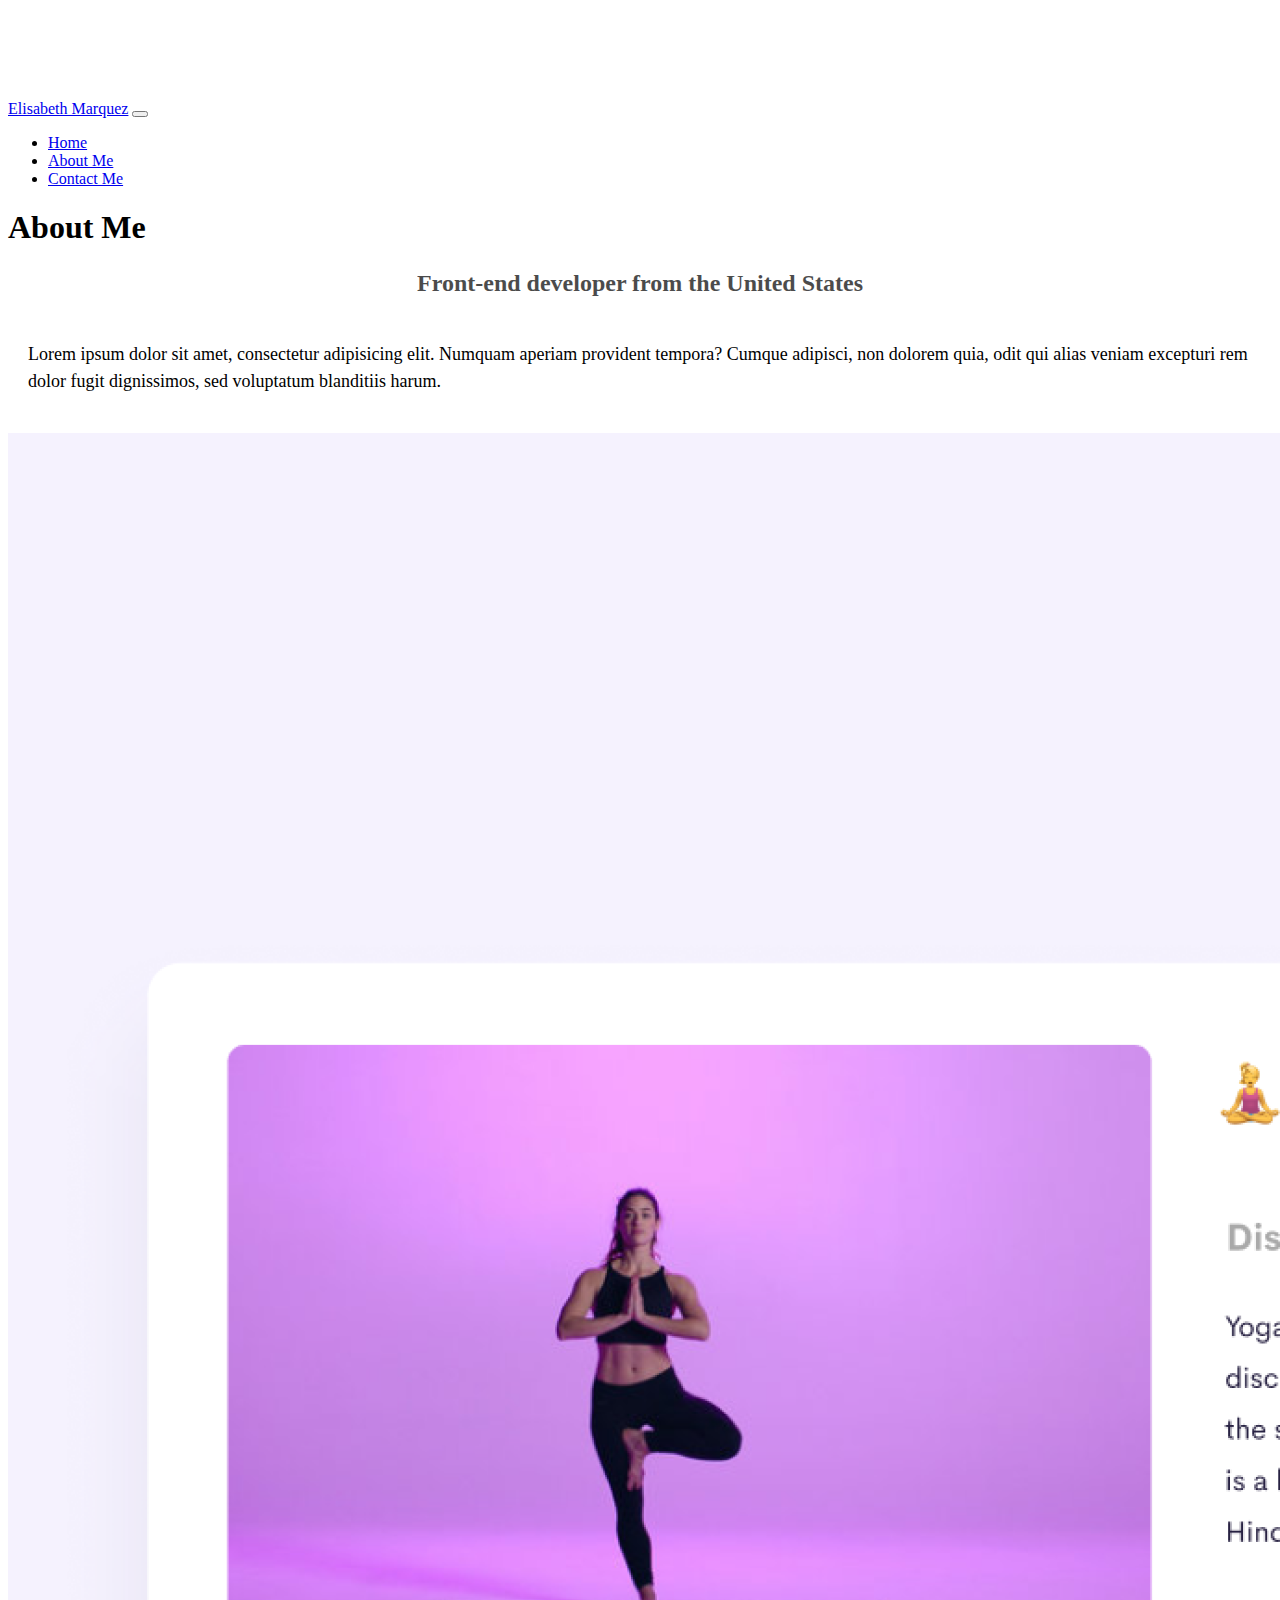
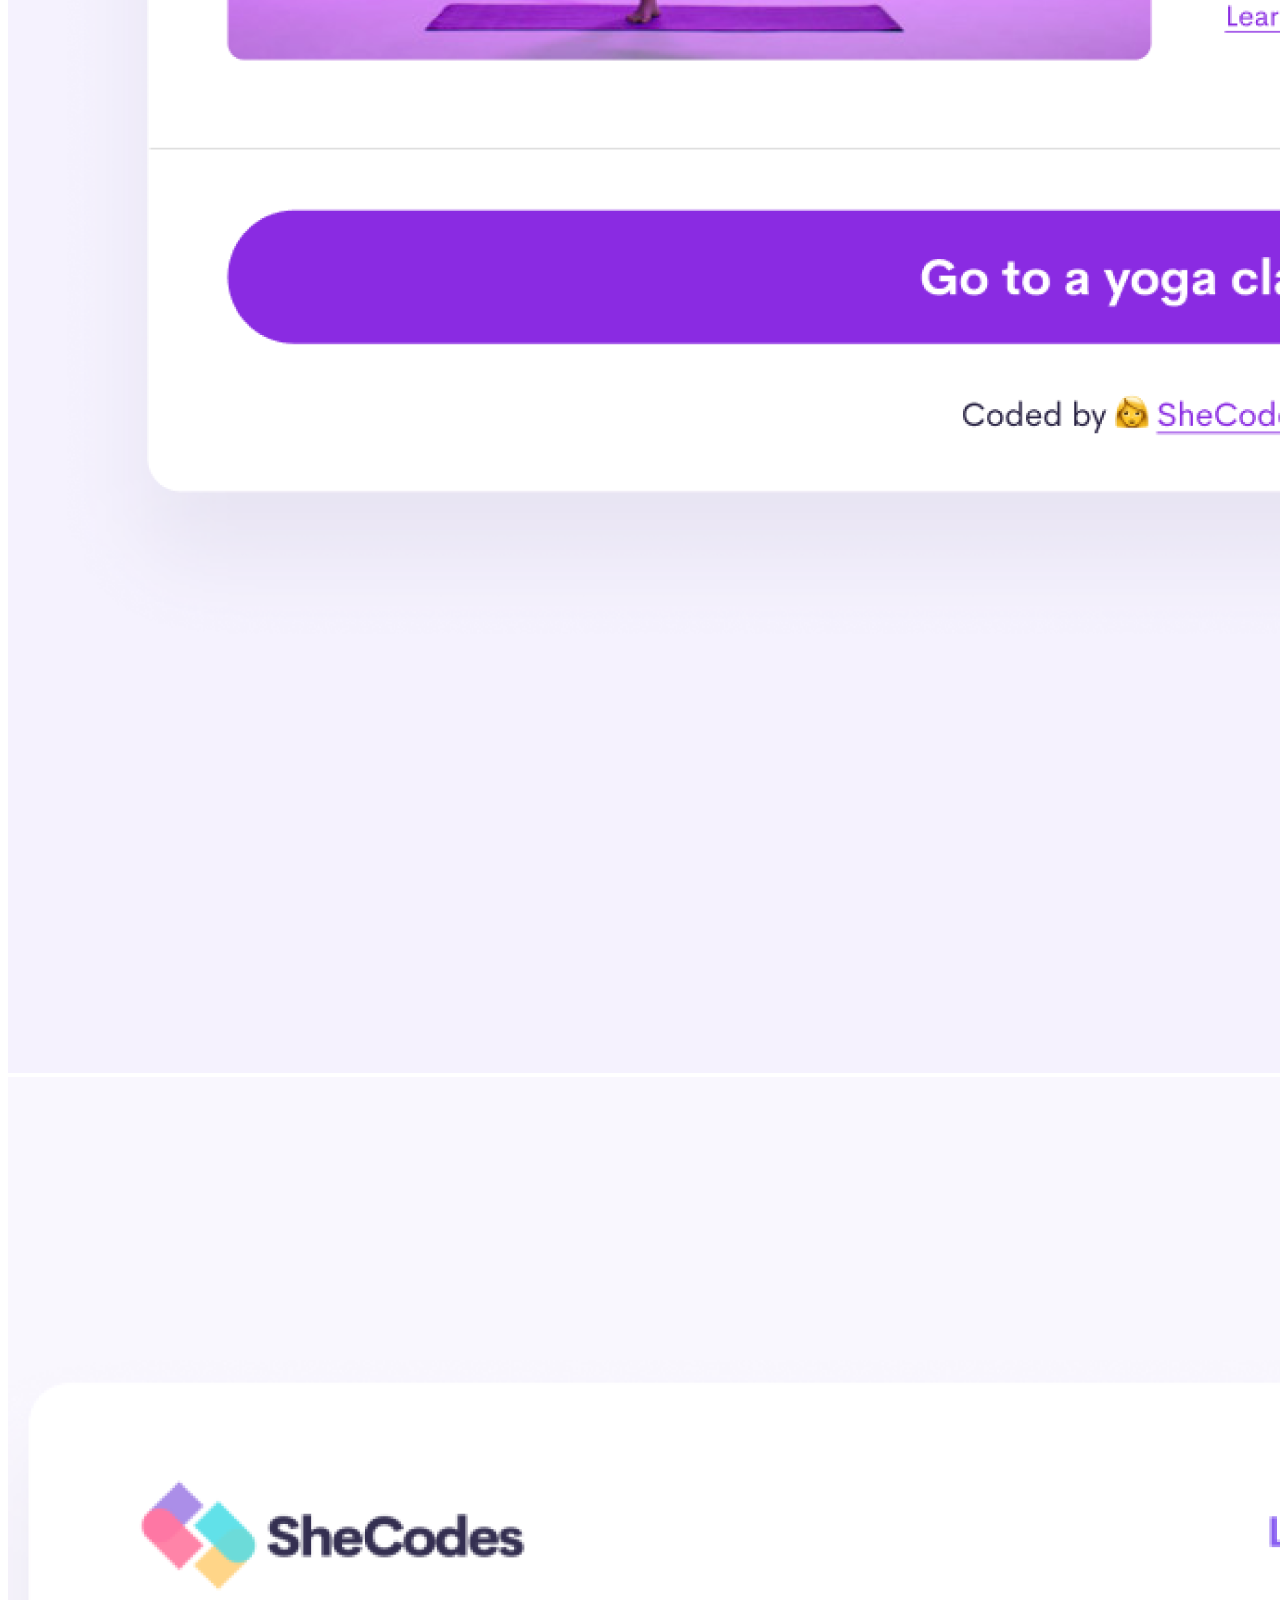
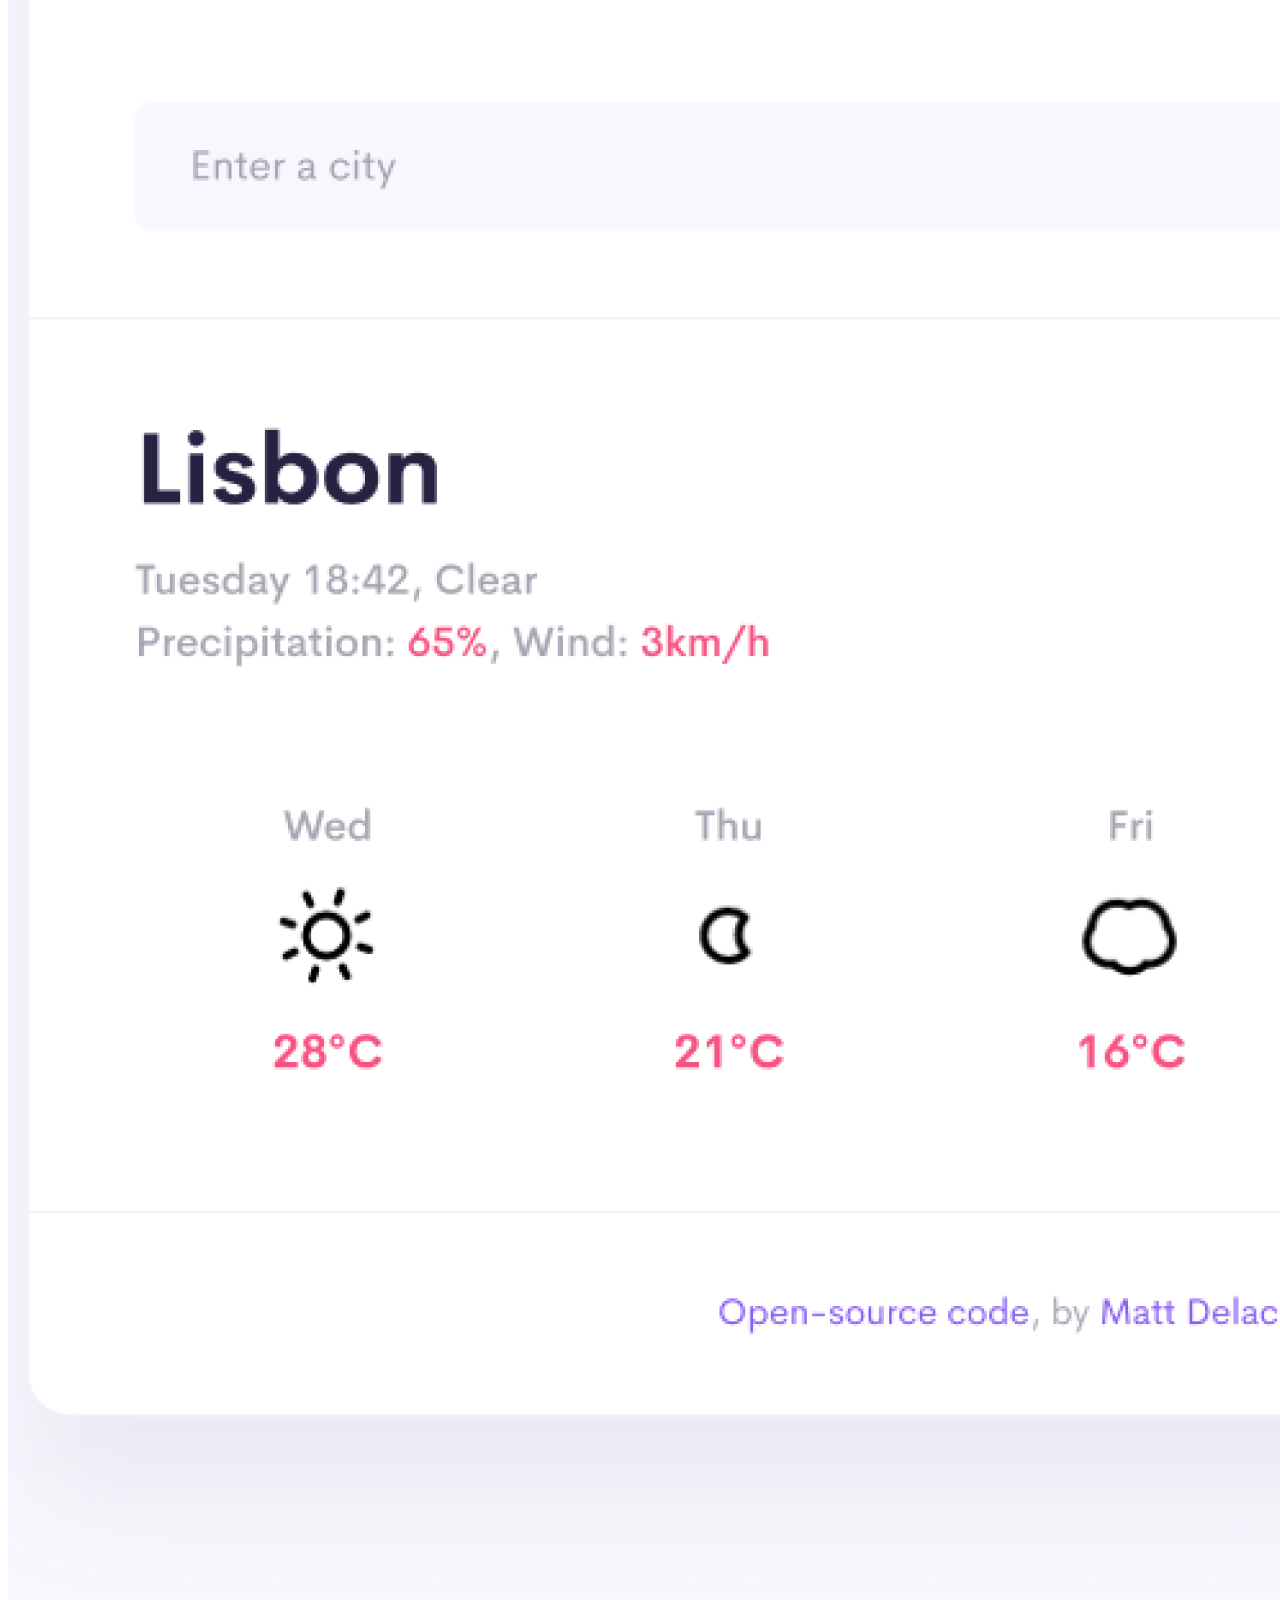
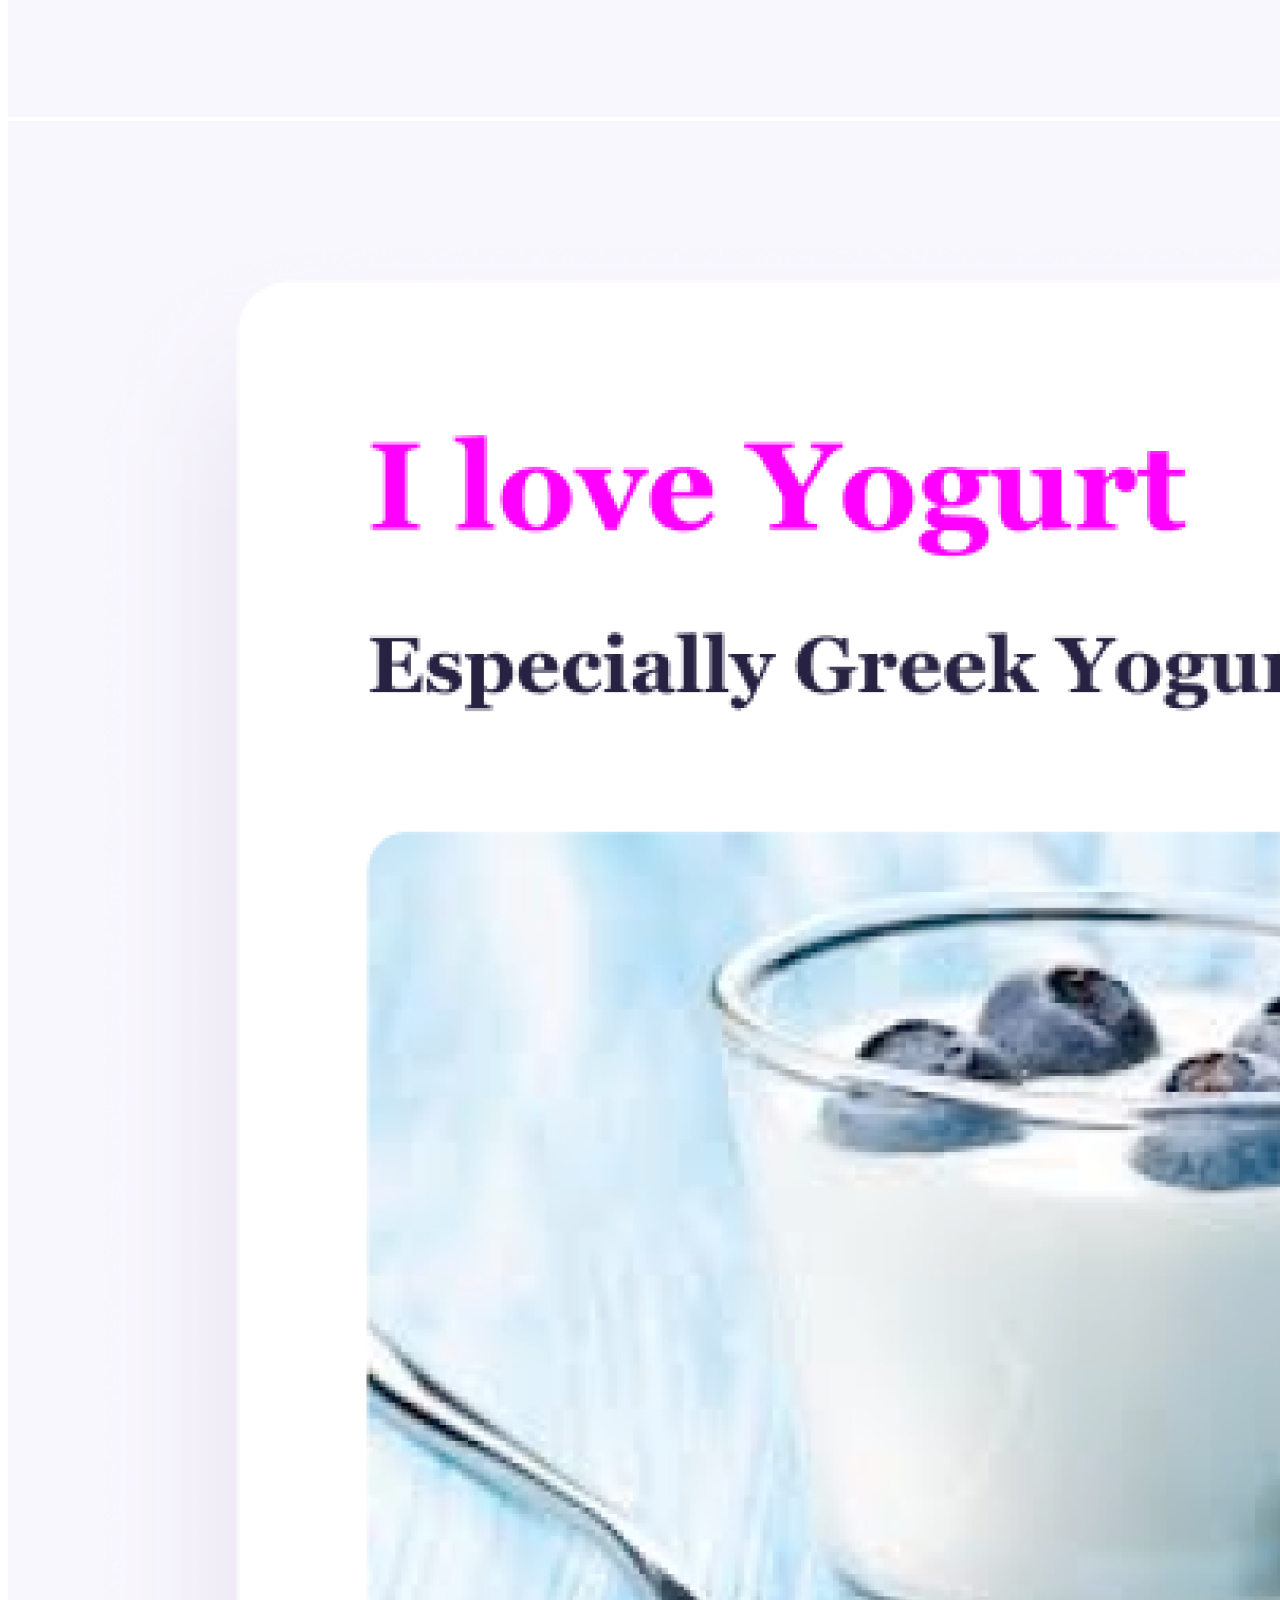
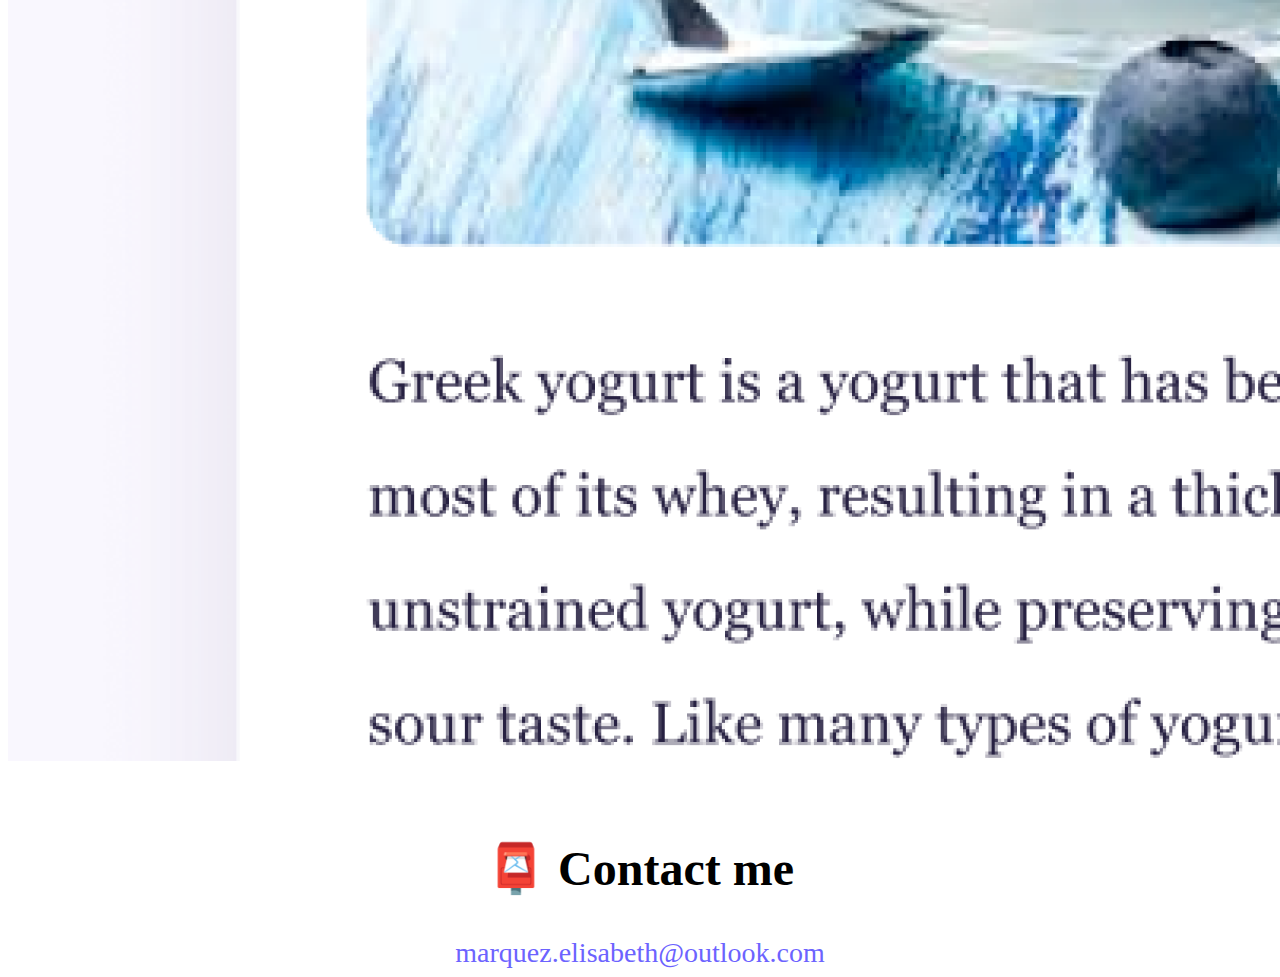
==== about.html @ a1d6c384 "folders" ====
<!DOCTYPE html>
<html lang="en">

<head>
    <meta charset="UTF-8" />
    <meta http-equiv="X-UA-Compatible" content="IE=edge" />
    <meta name="viewport" content="width=device-width, initial-scale=1.0" />
    <link href="https://cdn.jsdelivr.net/npm/bootstrap@5.1.3/dist/css/bootstrap.min.css" rel="stylesheet"
        integrity="sha384-1BmE4kWBq78iYhFldvKuhfTAU6auU8tT94WrHftjDbrCEXSU1oBoqyl2QvZ6jIW3" crossorigin="anonymous" />
    <link rel="stylesheet" href="style.css" />
    <script src="https://cdn.jsdelivr.net/npm/bootstrap@5.1.3/dist/js/bootstrap.bundle.min.js"
        integrity="sha384-ka7Sk0Gln4gmtz2MlQnikT1wXgYsOg+OMhuP+IlRH9sENBO0LRn5q+8nbTov4+1p"
        crossorigin="anonymous"></script>
    <title>Coder Profile</title>
</head>

<body>
    <div class="container">
        <nav class="navbar navbar-expand-lg navbar-light bg-light fixed-top">
            <div class="container">
                <a class="navbar-brand" href="index.html">Elisabeth Marquez</a>
                <button class="navbar-toggler" type="button" data-bs-toggle="collapse" data-bs-target="#navbarNav"
                    aria-controls="navbarNav" aria-expanded="false" aria-label="Toggle navigation">
                    <span class="navbar-toggler-icon"></span>
                </button>
                <div class="collapse navbar-collapse" id="navbarNav">
                    <ul class="navbar-nav">
                        <li class="nav-item">
                            <a class="nav-link" aria-current="page" href="index.html">Home</a>
                        </li>
                        <li class="nav-item">
                            <a class="nav-link active" href="about.html">About Me</a>
                        </li>
                        <li class="nav-item">
                            <a class="nav-link" href="about.html#contact">Contact Me</a>
                        </li>
                    </ul>
                </div>
            </div>
        </nav>
        <h1 class="text-center">About Me</h1>
        <h3 class="text-center">Front-end developer from the United States</h3>
        <p class="text-center">
            Lorem ipsum dolor sit amet, consectetur adipisicing elit. Numquam
            aperiam provident tempora? Cumque adipisci, non dolorem quia, odit qui
            alias veniam excepturi rem dolor fugit dignissimos, sed voluptatum
            blanditiis harum.
        </p>
        <div class="container">
            <div class="row">
                <div class="col-sm-4">
                    <img src="images/yoga.png" alt="" class="img-fluid p-4 shadow rounded" />
                </div>
                <div class="col-sm-4">
                    <img src="images/weather.png" alt="" class="img-fluid p-4 shadow rounded" />
                </div>
                <div class="col-sm-4">
                    <img src="images/yogurt.png" alt="" class="img-fluid p-4 shadow rounded" />
                </div>
            </div>
        </div>
        <div id="contact">
            <h2>📮 Contact me</h2>
            <a href="mailto:marquez.elisabeth@outlook.com" class="email-link">marquez.elisabeth@outlook.com
            </a>
        </div>
</body>

</html>
---- style.css ----
:root {
  --primary-color: #6c63ff;
  --secondary-color: #f5f2fe;
  --box-shadow: 0 5px 10px rgba(0, 0, 0, 0.3);
}

body {
  margin-top: 100px;
}

.font h1 {
  font-size: 96px;
  text-align: center;
}

h2 {
  font-size: 48px;
  text-align: center;
}

h3 {
  font-size: 24px;
  opacity: 0.7;
  text-align: center;
}

p {
  padding: 20px;
  border-radius: 4px;
  font-size: 18px;
  line-height: 1.5;
}

.navigation-links {
  display: flex;
  margin-top: 40px;
  justify-content: center;
}

.navigation-links a {
  margin: 20px;
  border-radius: 4px;
  padding: 20px 15px;
  text-decoration: none;
  text-transform: capitalize;
}

.contact-link {
  background: var(--primary-color);
  box-shadow: var(--box-shadow);
  color: white;
}

.about-link {
  color: var(--primary-color);
  border: 1px solid var(--primary-color);
}

.homepage-link {
  color: var(--primary-color);
  text-align: center;
  display: block;
}

.about-paragraphs {
  display: flex;
  margin: 30px 0;
}

.about-paragraphs p {
  margin: 10px;
}

.email-link {
  display: flex;
  justify-content: center;
  color: var(--primary-color);
  font-size: 28px;
  text-decoration: none;
}

.email-link:hover {
  text-decoration: underline;
}

.project-link {
  display: flex;
  border-radius: 4px;
  padding: 20px 15px;
  margin: 10px 10px;
  text-decoration: none;
  text-transform: capitalize;
  background: var(--primary-color);
  box-shadow: var(--box-shadow);
  color: white;
}

#contact {
  padding-top: 35px;
}
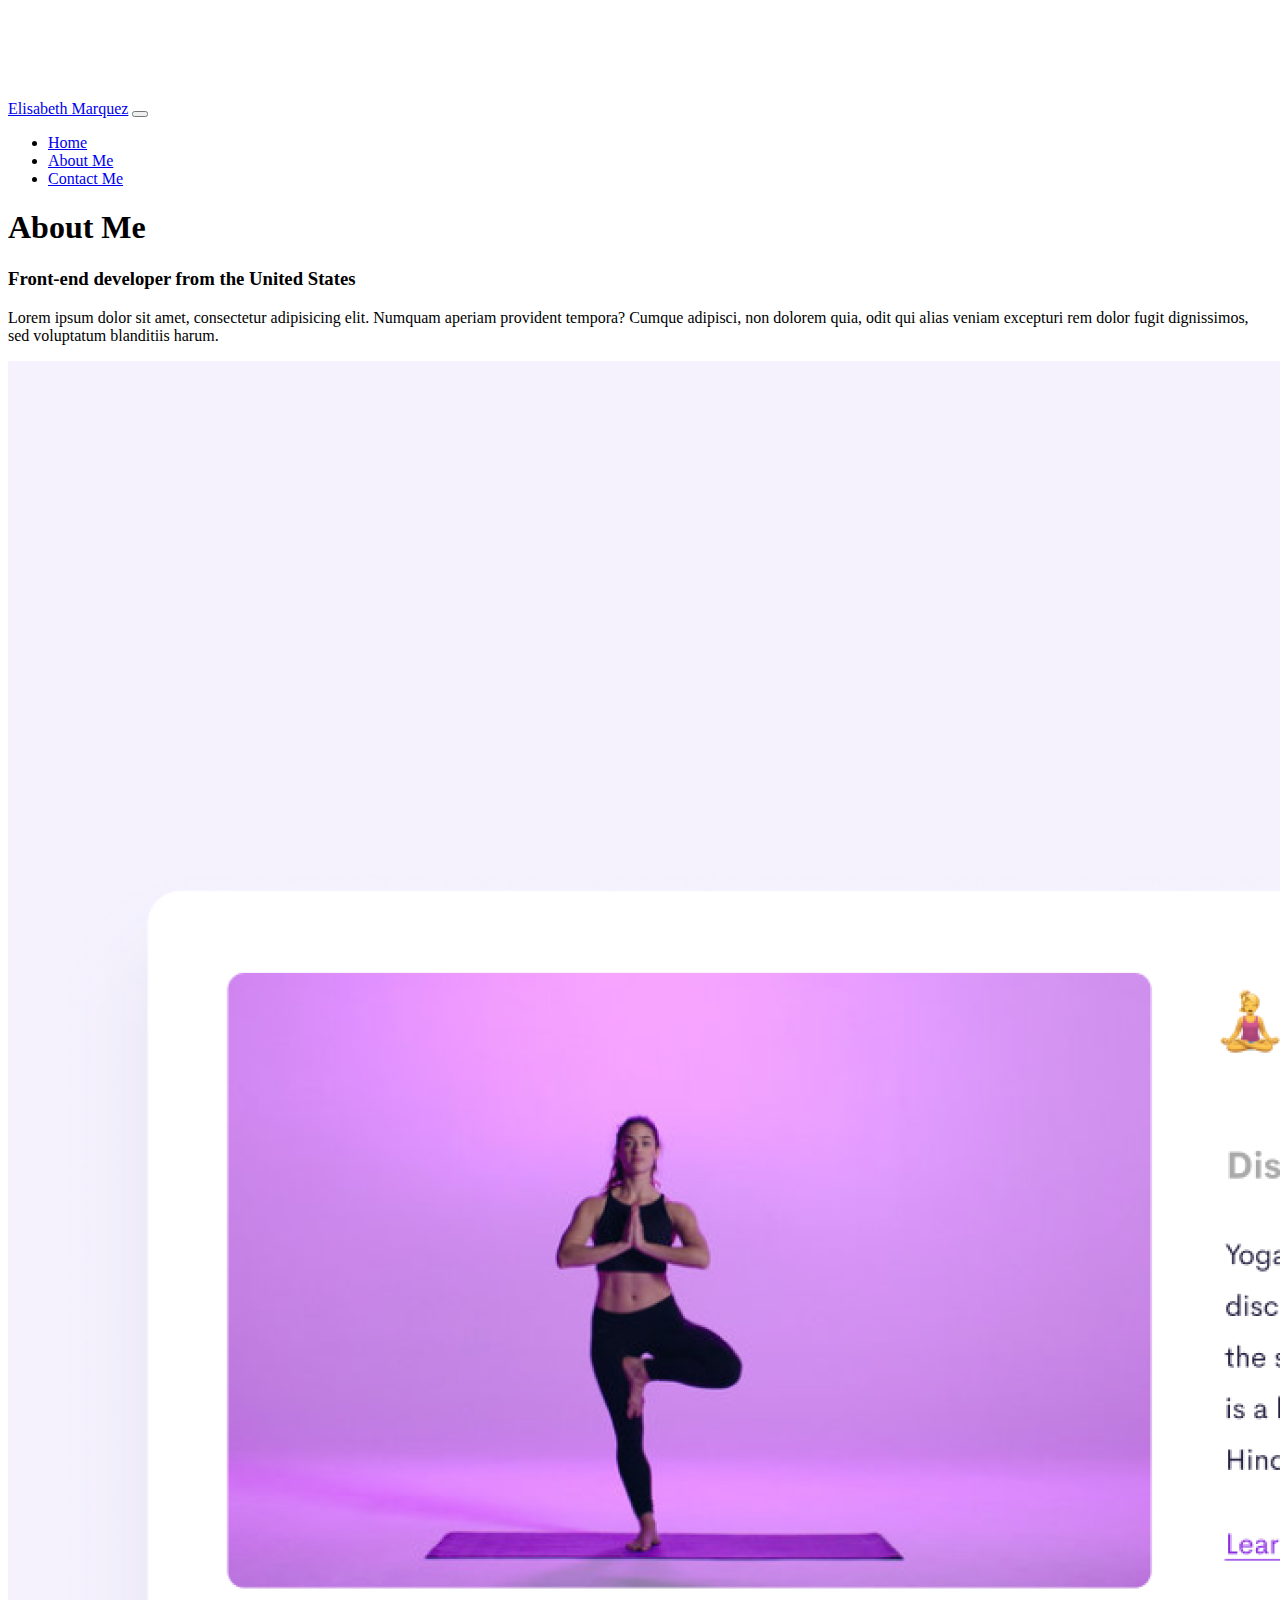
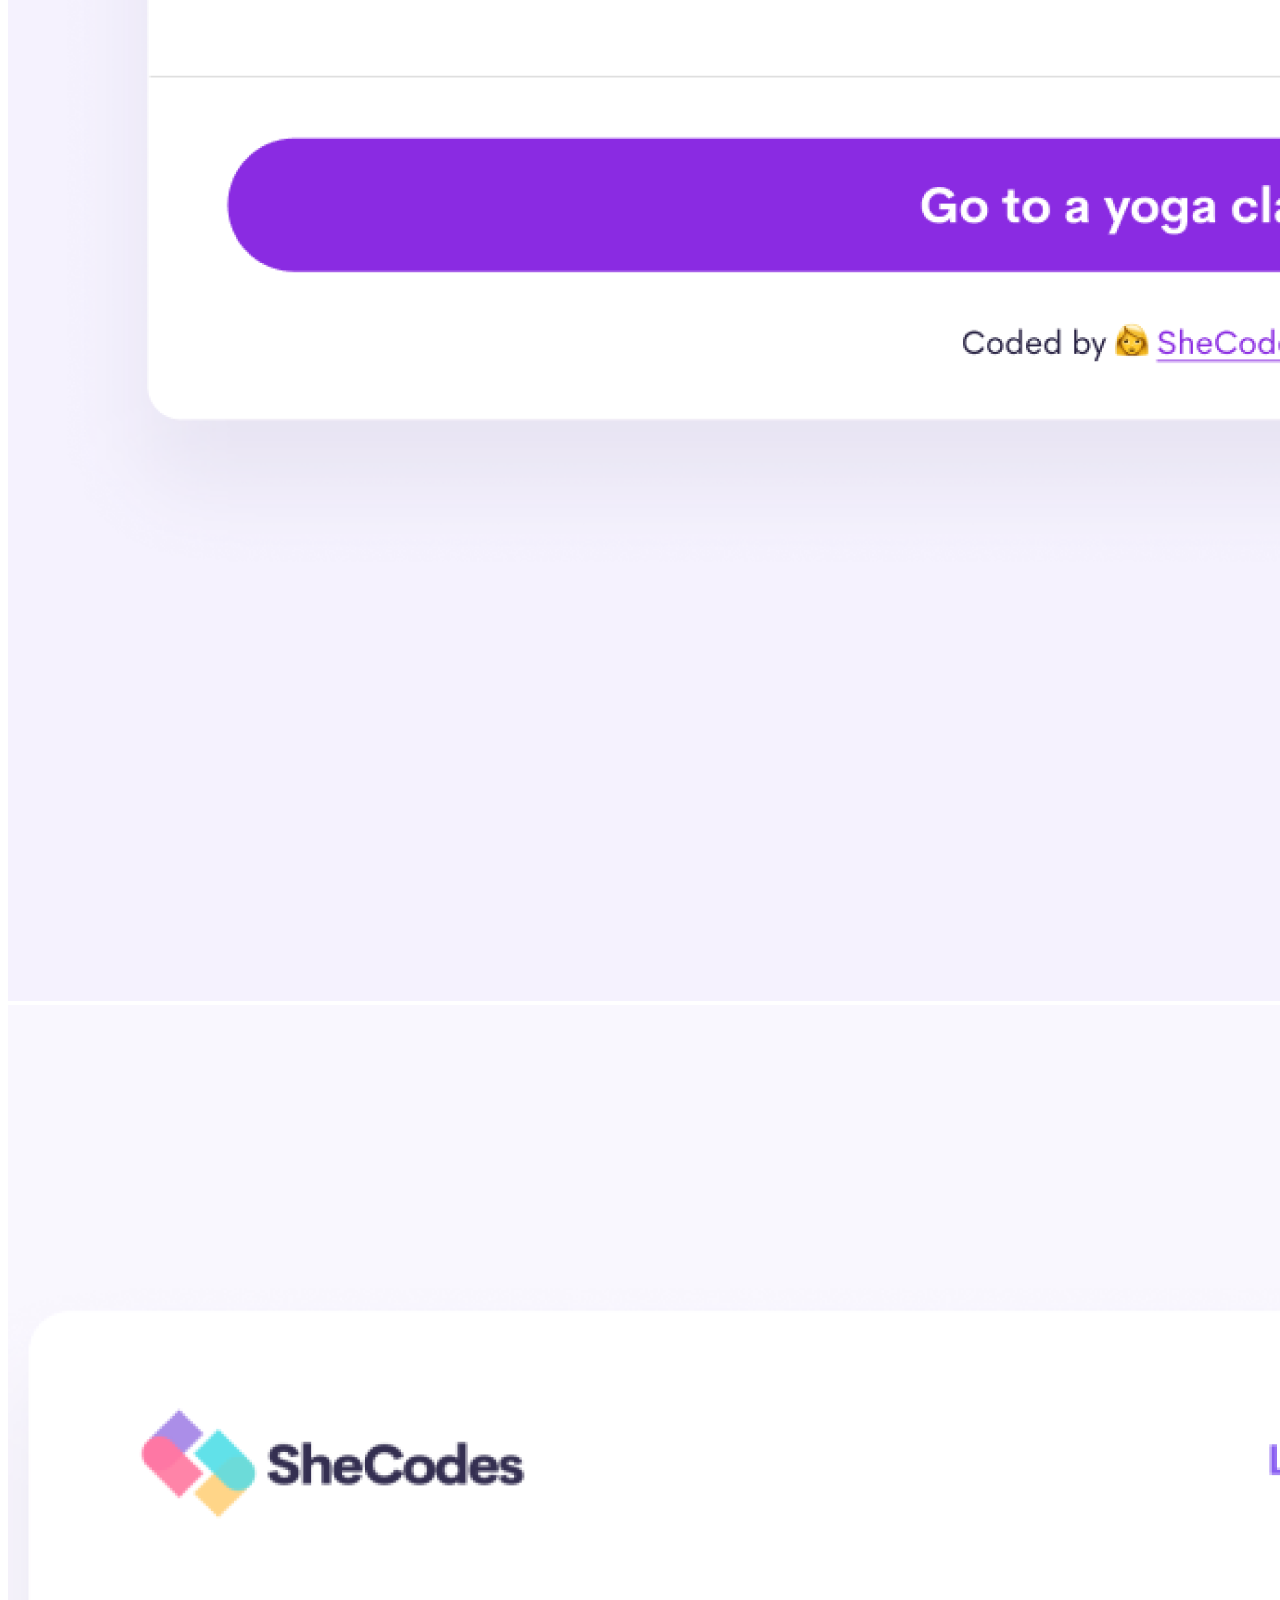
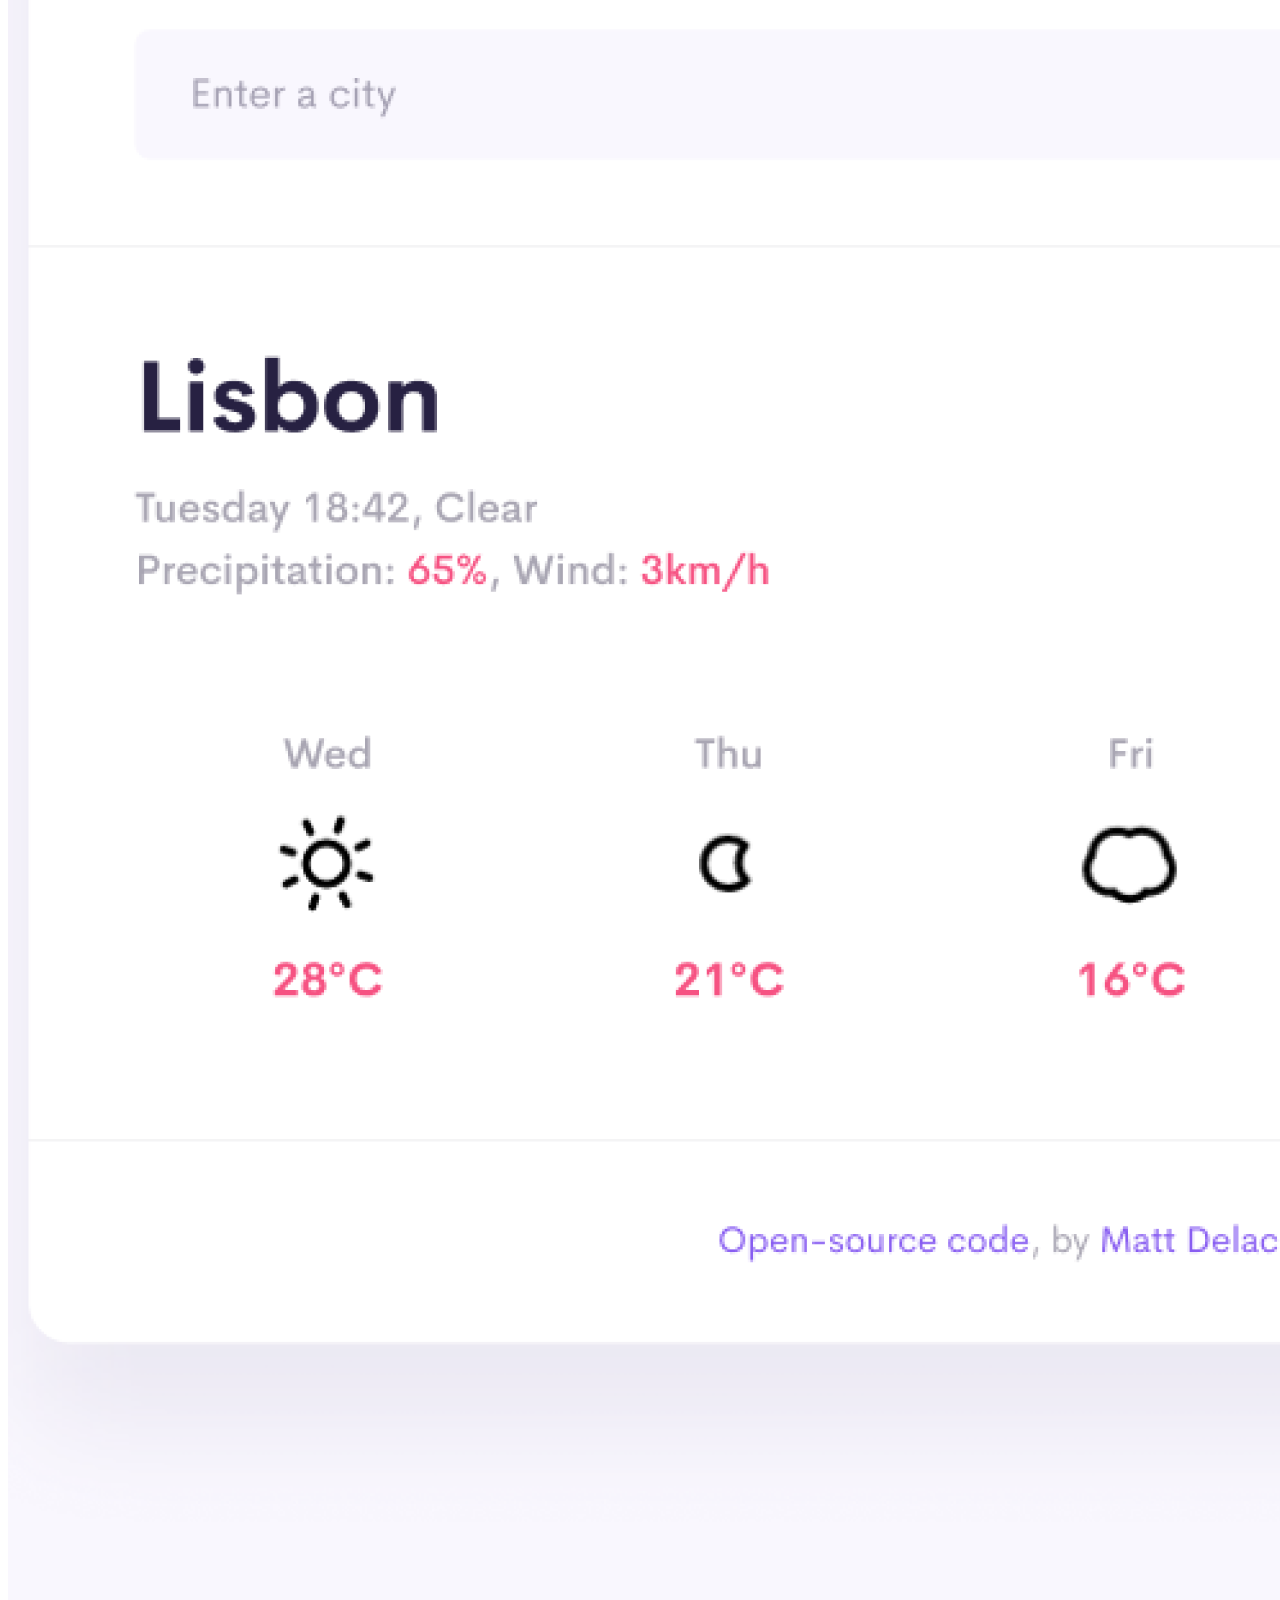
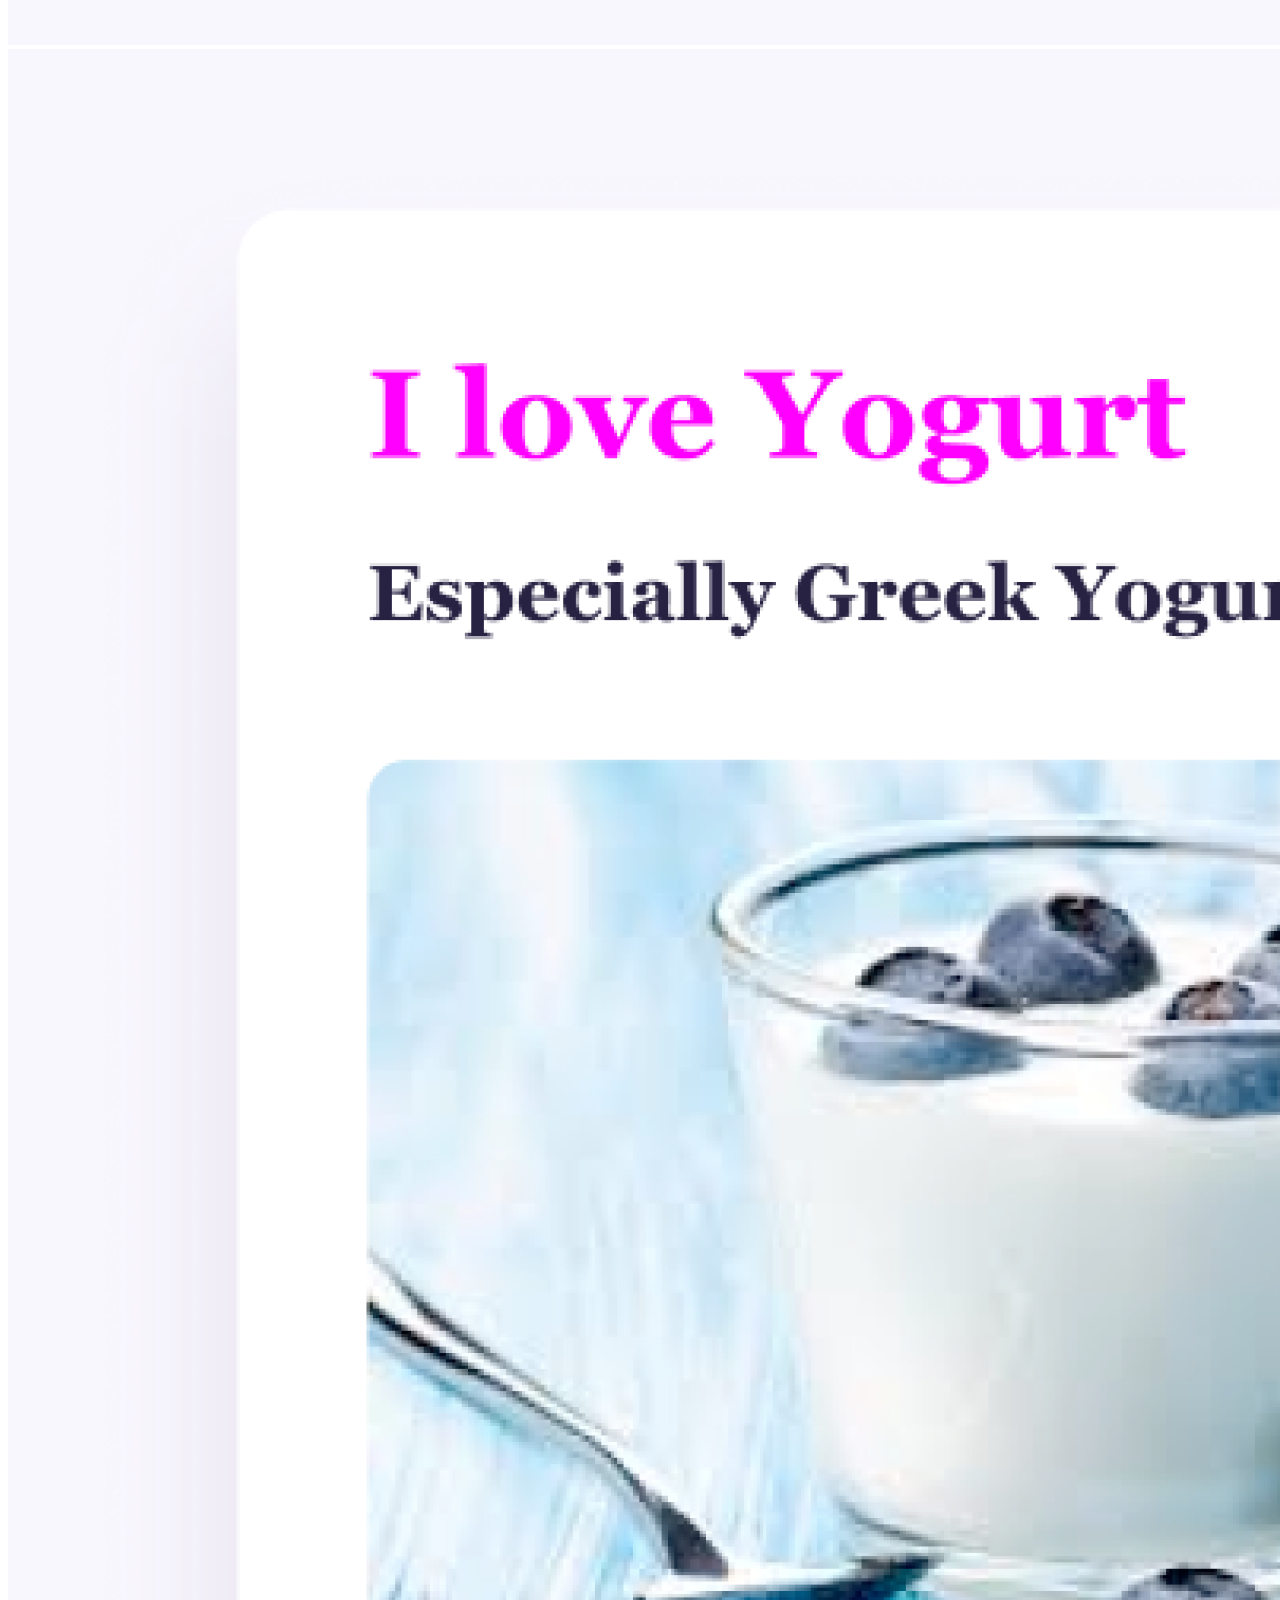
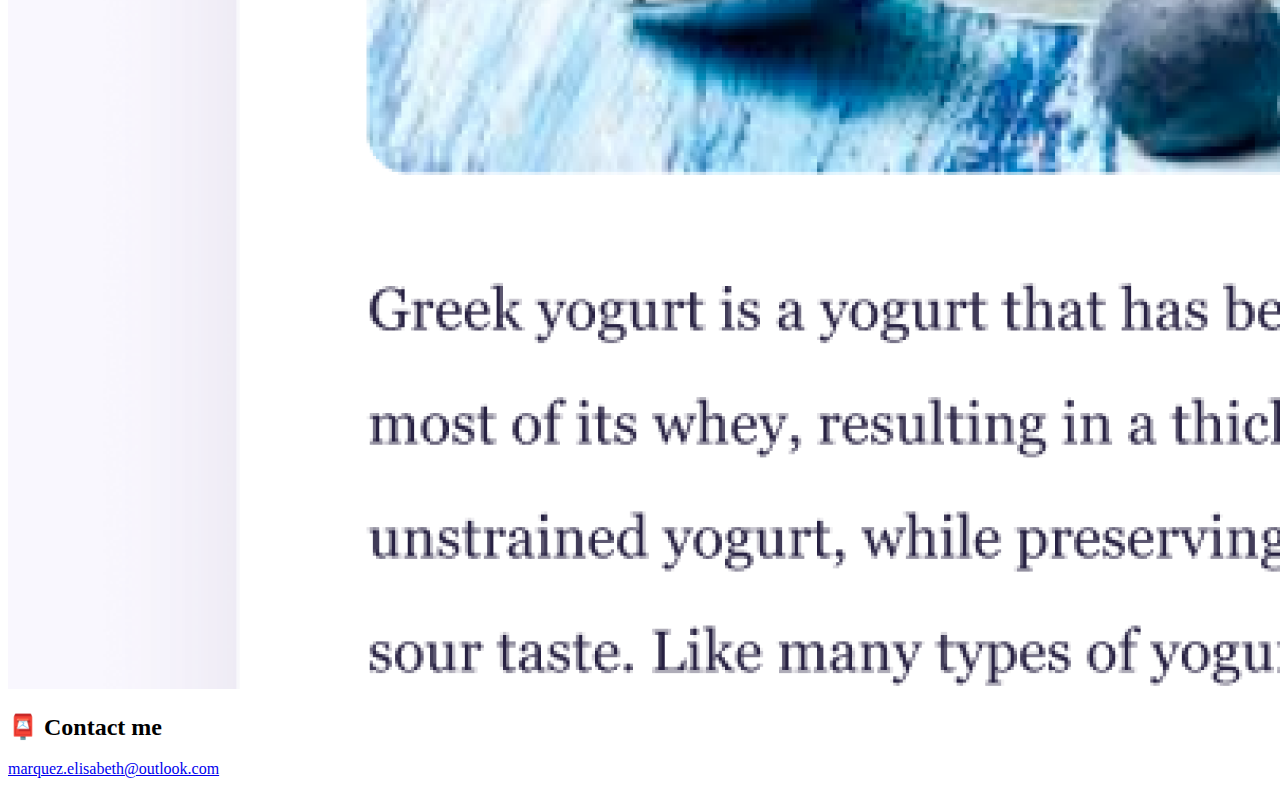
==== commit 2e67d745: "styling updates" ====
--- a/about.html
+++ b/about.html
@@ -11,7 +11,7 @@
     <script src="https://cdn.jsdelivr.net/npm/bootstrap@5.1.3/dist/js/bootstrap.bundle.min.js"
         integrity="sha384-ka7Sk0Gln4gmtz2MlQnikT1wXgYsOg+OMhuP+IlRH9sENBO0LRn5q+8nbTov4+1p"
         crossorigin="anonymous"></script>
-    <title>Coder Profile</title>
+    <title>About Me</title>
 </head>
 
 <body>
--- a/style.css
+++ b/style.css
@@ -9,9 +9,16 @@
 }
 
 .font h1 {
-  font-size: 96px;
+  font-size: 80px;
   text-align: center;
+  color: #6c63ff;
 }
+
+@media (max-width: 576px) {
+  h1 {
+    font-size: 48px;
+    line-height: 1.5;
+  }
 
 h2 {
   font-size: 48px;
@@ -97,4 +104,4 @@
 
 #contact {
   padding-top: 35px;
-}
+}